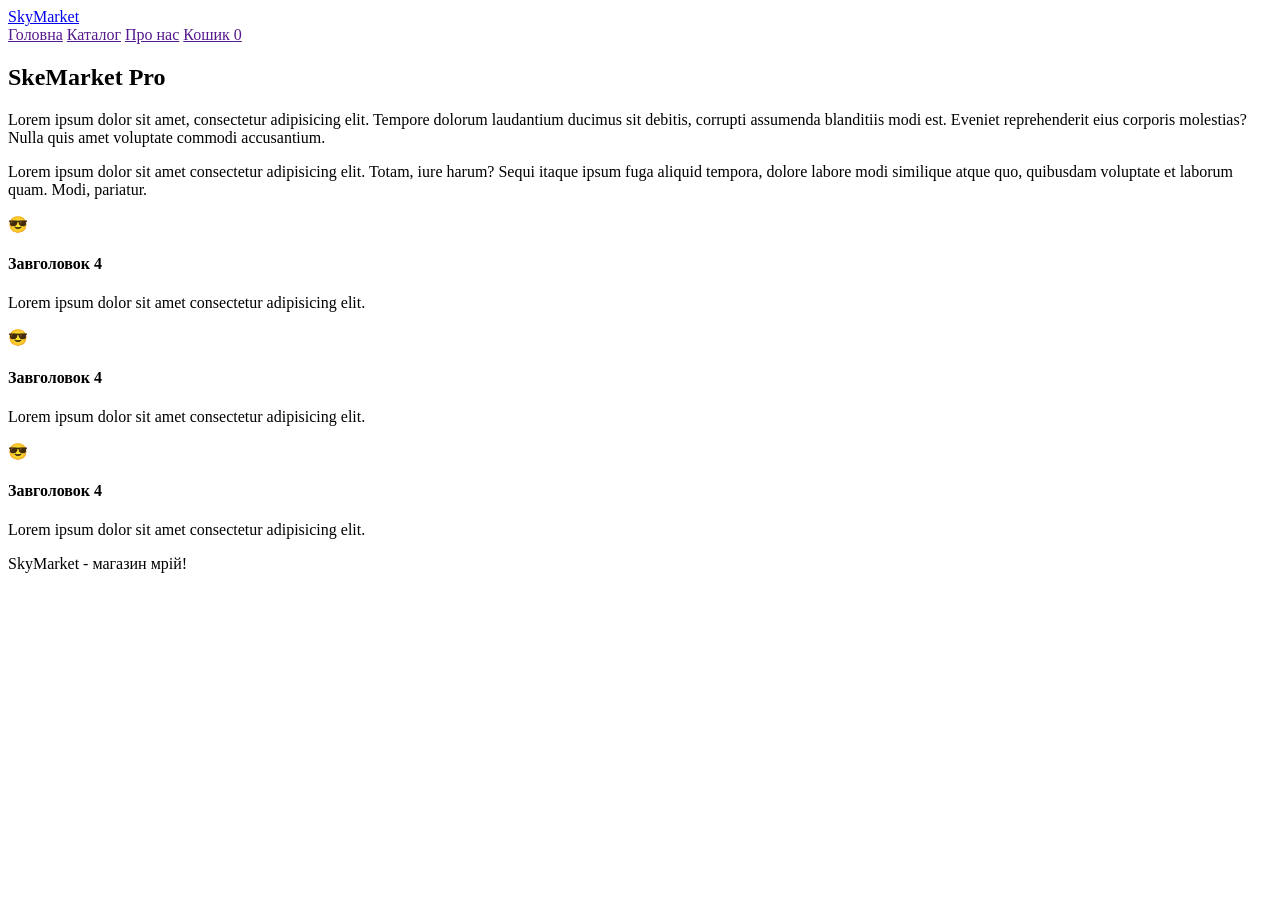
==== about.html @ 2f189d74 "Update about.html" ====
<!DOCTYPE html>
<html lang="en">

<head>
    <meta charset="UTF-8">
    <meta name="viewport" content="width=device-width, initial-scale=1.0">
    <title>SkyMarket - Головна</title>
    <link rel="stylesheet" href="css/style.css">
</head>

<body>
    <header>
        <div class="header-inner">
            <a class="logo" href="index.html">SkyMarket</a>
            <nav>
                <a class="nav-btn active" href="">Головна</a>
                <a class="nav-btn" href="">Каталог</a>
                <a class="nav-btn" href="">Про нас</a>
                <a class="nav-btn" href="">
                    Кошик <span class="cart-count" id="cart-count">0</span>
                </a>
            </nav>
        </div>
    </header>

    <main>
        <div class="about-section">
            <h2>SkeMarket Pro</h2>
            <p>Lorem ipsum dolor sit amet, consectetur adipisicing elit. Tempore dolorum laudantium ducimus sit debitis,
                corrupti assumenda blanditiis modi est. Eveniet reprehenderit eius corporis molestias? Nulla quis amet
                voluptate commodi accusantium.</p>
            <p>Lorem ipsum dolor sit amet consectetur adipisicing elit. Totam, iure harum? Sequi itaque ipsum fuga
                aliquid tempora, dolore labore modi similique atque quo, quibusdam voluptate et laborum quam. Modi,
                pariatur.</p>

            <div class="about-cards">
                <div class="about-card">
                    <div class="icon">😎</div>
                    <h4>Завголовок 4</h4>
                    <p>Lorem ipsum dolor sit amet consectetur adipisicing elit.</p>
                </div>
                 <div class="about-cards">
                <div class="about-card">
                    <div class="icon">😎</div>
                    <h4>Завголовок 4</h4>
                    <p>Lorem ipsum dolor sit amet consectetur adipisicing elit.</p>
                </div>
                 <div class="about-cards">
                <div class="about-card">
                    <div class="icon">😎</div>
                    <h4>Завголовок 4</h4>
                    <p>Lorem ipsum dolor sit amet consectetur adipisicing elit.</p>
                </div>
            </div>
        </div>
    </main>

    <footer>SkyMarket - магазин мрій!</footer>

    <div class="toast" id="toast"></div>

    <script src="js/products.js"></script>
    <script src="js/cart.js"></script>
    <script src="js/utils.js"></script>
</body>

</html>
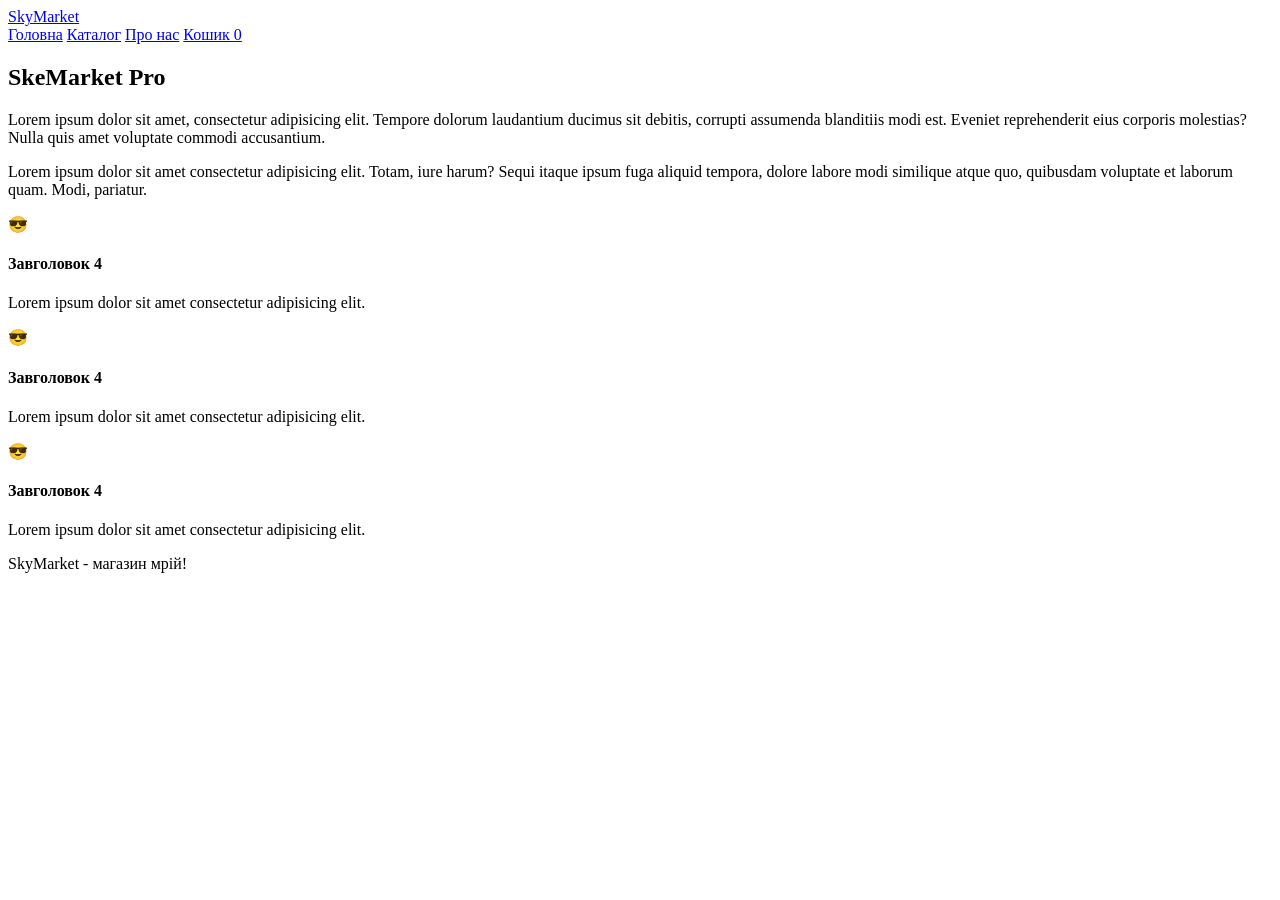
==== commit b4bcea96: "a" ====
--- a/about.html
+++ b/about.html
@@ -13,10 +13,10 @@
         <div class="header-inner">
             <a class="logo" href="index.html">SkyMarket</a>
             <nav>
-                <a class="nav-btn active" href="">Головна</a>
-                <a class="nav-btn" href="">Каталог</a>
-                <a class="nav-btn" href="">Про нас</a>
-                <a class="nav-btn" href="">
+                <a class="nav-btn active" href="index.html">Головна</a>
+                <a class="nav-btn" href="catalog.html">Каталог</a>
+                <a class="nav-btn" href="about.html">Про нас</a>
+                <a class="nav-btn" href="card.html">
                     Кошик <span class="cart-count" id="cart-count">0</span>
                 </a>
             </nav>
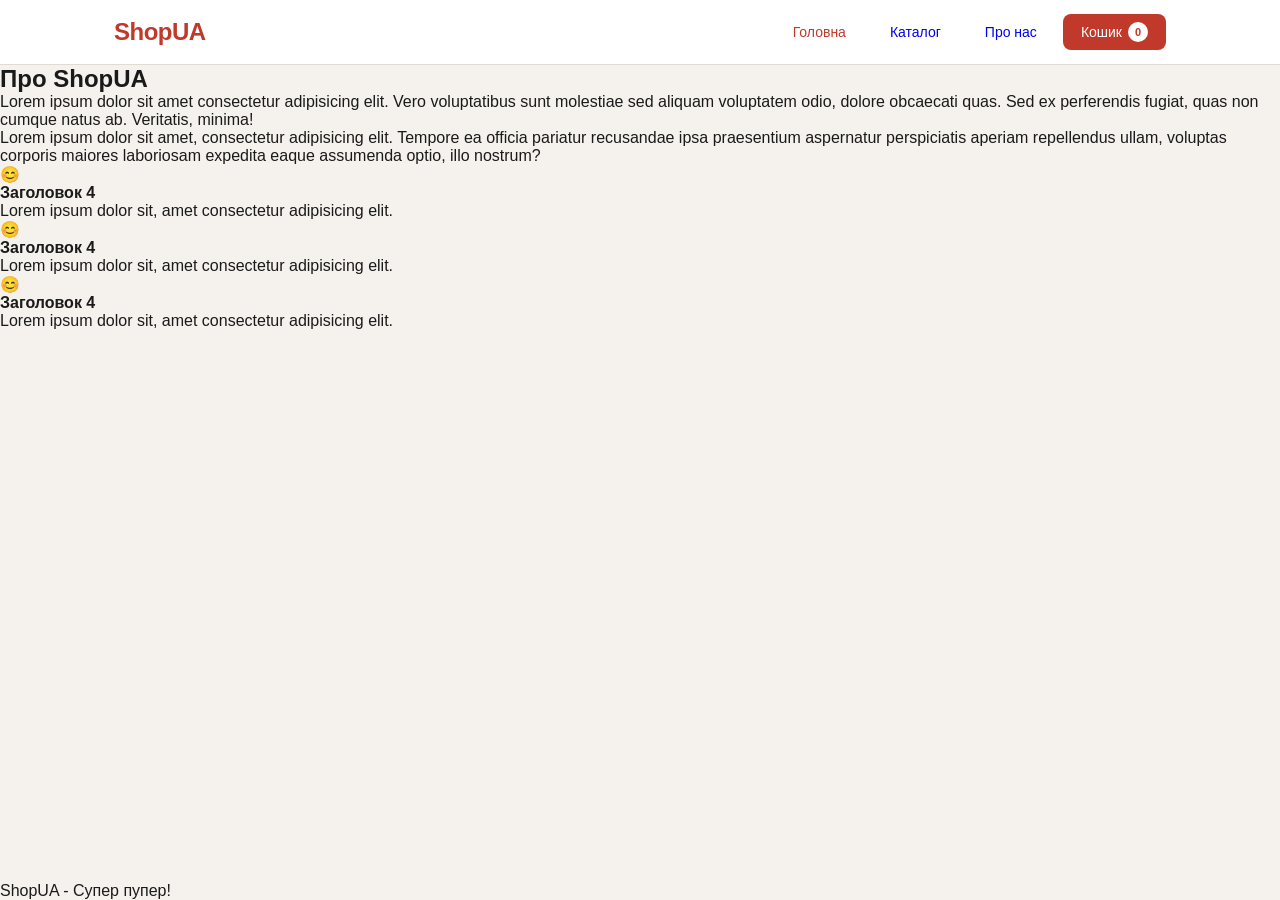
==== commit eaf29168: "update" ====
--- a/about.html
+++ b/about.html
@@ -1,22 +1,20 @@
 <!DOCTYPE html>
 <html lang="en">
-
 <head>
     <meta charset="UTF-8">
     <meta name="viewport" content="width=device-width, initial-scale=1.0">
-    <title>SkyMarket - Головна</title>
+    <title>ShopUA - Про нас</title>
     <link rel="stylesheet" href="css/style.css">
 </head>
-
 <body>
     <header>
         <div class="header-inner">
-            <a class="logo" href="index.html">SkyMarket</a>
+            <a class="logo" href="index.html">ShopUA</a>
             <nav>
                 <a class="nav-btn active" href="index.html">Головна</a>
                 <a class="nav-btn" href="catalog.html">Каталог</a>
                 <a class="nav-btn" href="about.html">Про нас</a>
-                <a class="nav-btn" href="card.html">
+                <a class="cart-btn" href="cart.html">
                     Кошик <span class="cart-count" id="cart-count">0</span>
                 </a>
             </nav>
@@ -25,37 +23,31 @@
 
     <main>
         <div class="about-section">
-            <h2>SkeMarket Pro</h2>
-            <p>Lorem ipsum dolor sit amet, consectetur adipisicing elit. Tempore dolorum laudantium ducimus sit debitis,
-                corrupti assumenda blanditiis modi est. Eveniet reprehenderit eius corporis molestias? Nulla quis amet
-                voluptate commodi accusantium.</p>
-            <p>Lorem ipsum dolor sit amet consectetur adipisicing elit. Totam, iure harum? Sequi itaque ipsum fuga
-                aliquid tempora, dolore labore modi similique atque quo, quibusdam voluptate et laborum quam. Modi,
-                pariatur.</p>
+            <h2>Про ShopUA</h2>
+            <p>Lorem ipsum dolor sit amet consectetur adipisicing elit. Vero voluptatibus sunt molestiae sed aliquam voluptatem odio, dolore obcaecati quas. Sed ex perferendis fugiat, quas non cumque natus ab. Veritatis, minima!</p>
+            <p>Lorem ipsum dolor sit amet, consectetur adipisicing elit. Tempore ea officia pariatur recusandae ipsa praesentium aspernatur perspiciatis aperiam repellendus ullam, voluptas corporis maiores laboriosam expedita eaque assumenda optio, illo nostrum?</p>
 
             <div class="about-cards">
                 <div class="about-card">
-                    <div class="icon">😎</div>
-                    <h4>Завголовок 4</h4>
-                    <p>Lorem ipsum dolor sit amet consectetur adipisicing elit.</p>
+                    <div class="icon">😊</div>
+                    <h4>Заголовок 4</h4>
+                    <p>Lorem ipsum dolor sit, amet consectetur adipisicing elit.</p>
                 </div>
-                 <div class="about-cards">
                 <div class="about-card">
-                    <div class="icon">😎</div>
-                    <h4>Завголовок 4</h4>
-                    <p>Lorem ipsum dolor sit amet consectetur adipisicing elit.</p>
+                    <div class="icon">😊</div>
+                    <h4>Заголовок 4</h4>
+                    <p>Lorem ipsum dolor sit, amet consectetur adipisicing elit.</p>
                 </div>
-                 <div class="about-cards">
                 <div class="about-card">
-                    <div class="icon">😎</div>
-                    <h4>Завголовок 4</h4>
-                    <p>Lorem ipsum dolor sit amet consectetur adipisicing elit.</p>
+                    <div class="icon">😊</div>
+                    <h4>Заголовок 4</h4>
+                    <p>Lorem ipsum dolor sit, amet consectetur adipisicing elit.</p>
                 </div>
             </div>
         </div>
     </main>
 
-    <footer>SkyMarket - магазин мрій!</footer>
+    <footer>ShopUA - Супер пупер!</footer>
 
     <div class="toast" id="toast"></div>
 
@@ -63,5 +55,4 @@
     <script src="js/cart.js"></script>
     <script src="js/utils.js"></script>
 </body>
-
 </html>
--- a/css/style.css
+++ b/css/style.css
@@ -0,0 +1,121 @@
+:root {
+    --bg: #f5f2ed;
+    --surface: #ffffff;
+    --accent: #c0392b;
+    --accent2: #e8d5b0;
+    --text: #1a1a1a;
+    --muted: #888;
+    --border: #e0dbd3;
+    --radius: 8px;
+    --shadow: 0 2px 12px rgba(0,0,0,0.08);
+}
+
+* {
+    box-sizing: border-box;
+    margin: 0;
+    padding: 0;
+}
+
+body {
+    font-family: sans-serif;
+    background-color: var(--bg);
+    color: var(--text);
+    font-weight: 400;
+    min-height: 100vh;
+    display: flex;
+    flex-direction: column;
+}
+
+main {
+    flex: 1;
+}
+
+header {
+    background-color: var(--surface);
+    border-bottom: 1px solid var(--border);
+    position: sticky;
+    top: 0;
+    z-index: 100;
+}
+
+.header-inner {
+    max-width: 1100px;
+    margin: 0 auto;
+    padding: 0px 24px;
+    height: 64px;
+    display: flex;
+    align-items: center;
+    justify-content: space-between;
+}
+
+.logo {
+    font-family: 'Segoe UI', Tahoma, Geneva, Verdana, sans-serif;
+    font-size: 24px;
+    font-weight: bold;
+    color: var(--accent);
+    text-decoration: none;
+    letter-spacing: -0.5px;
+}
+
+nav {
+    display: flex;
+    gap: 8px;
+    align-items: center;
+}
+
+.nav-btn {
+    background-color: none;
+    border: none;
+    cursor: pointer;
+    font-family: 'Segoe UI', Tahoma, Geneva, Verdana, sans-serif;
+    font-size: 14px;
+    font-weight: 500;
+    padding: 8px 18px;
+    border-radius: var(--radius);
+    text-decoration: none;
+    display: inline-flex;
+    align-items: center;
+    transition: background-color 0.2s;
+}
+
+.nav-btn:hover {
+    background-color: var(--bg);
+}
+
+.nav-btn.active {
+    color: var(--accent);
+}
+
+.cart-btn {
+    background-color: var(--accent);
+    color: #fff;
+    border: none;
+    cursor: pointer;
+    font-family: 'Segoe UI', Tahoma, Geneva, Verdana, sans-serif;
+    font-size: 14px;
+    font-weight: 500;
+    padding: 8px 18px;
+    border-radius: var(--radius);
+    text-decoration: none;
+    display: inline-flex;
+    align-items: center;
+    gap: 6px;
+    transition: opacity 0.2s;
+  }
+
+  .cart-btn:hover {
+    opacity: 0.85s;
+  }
+
+  .cart-count {
+    background-color: #fff;
+    color: var(--accent);
+    border-radius: 50%;
+    width: 20px;
+    height: 20px;
+    font-size: 11px;
+    font-weight: 700;
+    display: inline-flex;
+    align-items: center;
+    justify-content: center;
+  }
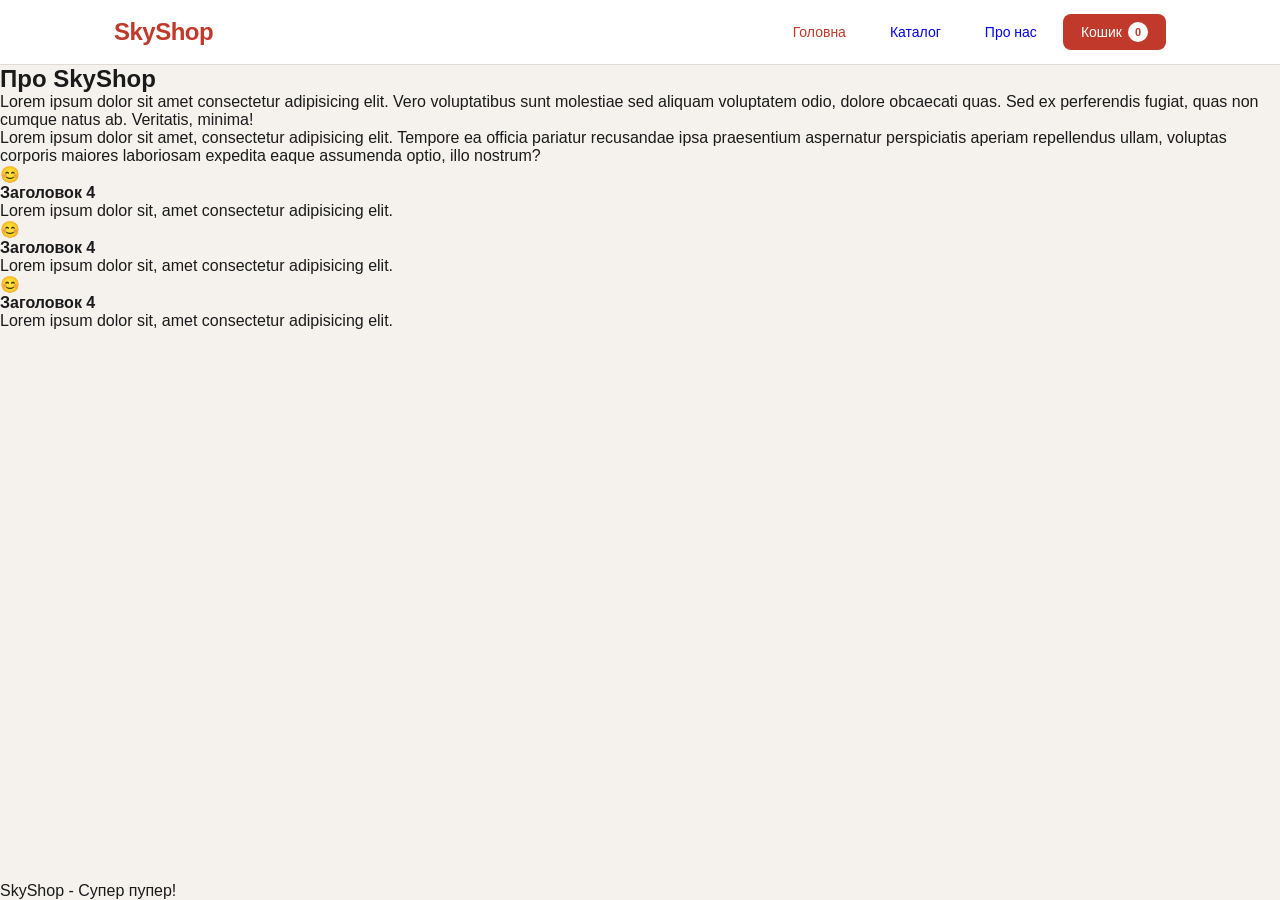
==== commit faf52b8d: "update" ====
--- a/about.html
+++ b/about.html
@@ -3,13 +3,13 @@
 <head>
     <meta charset="UTF-8">
     <meta name="viewport" content="width=device-width, initial-scale=1.0">
-    <title>ShopUA - Про нас</title>
+    <title>SkyShop - Про нас</title>
     <link rel="stylesheet" href="css/style.css">
 </head>
 <body>
     <header>
         <div class="header-inner">
-            <a class="logo" href="index.html">ShopUA</a>
+            <a class="logo" href="index.html">SkyShop</a>
             <nav>
                 <a class="nav-btn active" href="index.html">Головна</a>
                 <a class="nav-btn" href="catalog.html">Каталог</a>
@@ -23,7 +23,7 @@
 
     <main>
         <div class="about-section">
-            <h2>Про ShopUA</h2>
+            <h2>Про SkyShop</h2>
             <p>Lorem ipsum dolor sit amet consectetur adipisicing elit. Vero voluptatibus sunt molestiae sed aliquam voluptatem odio, dolore obcaecati quas. Sed ex perferendis fugiat, quas non cumque natus ab. Veritatis, minima!</p>
             <p>Lorem ipsum dolor sit amet, consectetur adipisicing elit. Tempore ea officia pariatur recusandae ipsa praesentium aspernatur perspiciatis aperiam repellendus ullam, voluptas corporis maiores laboriosam expedita eaque assumenda optio, illo nostrum?</p>
 
@@ -47,7 +47,7 @@
         </div>
     </main>
 
-    <footer>ShopUA - Супер пупер!</footer>
+    <footer>SkyShop - Супер пупер!</footer>
 
     <div class="toast" id="toast"></div>
 
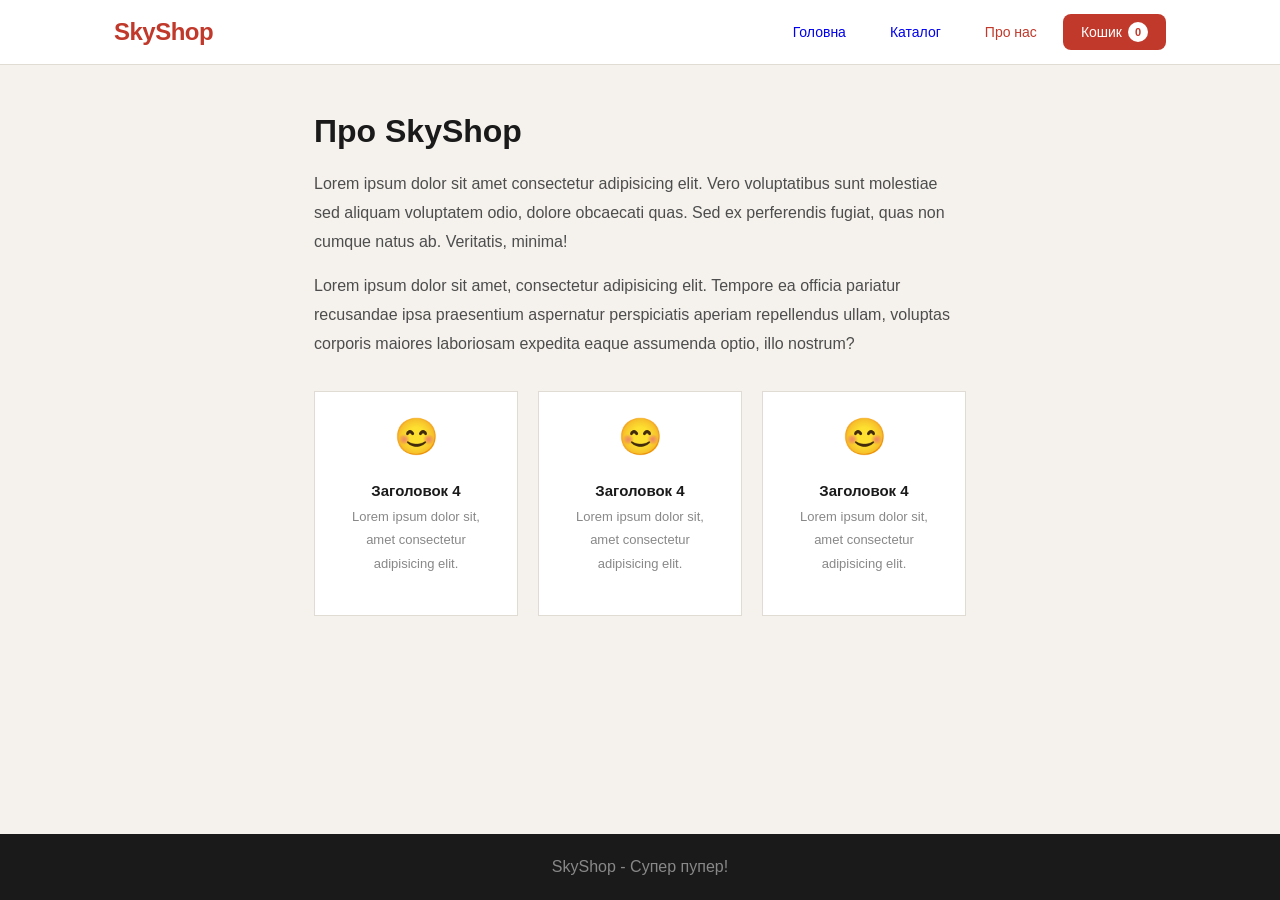
==== commit 5ae8a36c: "d" ====
--- a/about.html
+++ b/about.html
@@ -11,9 +11,9 @@
         <div class="header-inner">
             <a class="logo" href="index.html">SkyShop</a>
             <nav>
-                <a class="nav-btn active" href="index.html">Головна</a>
+                <a class="nav-btn " href="index.html">Головна</a>
                 <a class="nav-btn" href="catalog.html">Каталог</a>
-                <a class="nav-btn" href="about.html">Про нас</a>
+                <a class="nav-btn active" href="about.html">Про нас</a>
                 <a class="cart-btn" href="cart.html">
                     Кошик <span class="cart-count" id="cart-count">0</span>
                 </a>
--- a/css/style.css
+++ b/css/style.css
@@ -1,121 +1,334 @@
 :root {
-    --bg: #f5f2ed;
-    --surface: #ffffff;
-    --accent: #c0392b;
-    --accent2: #e8d5b0;
-    --text: #1a1a1a;
-    --muted: #888;
-    --border: #e0dbd3;
-    --radius: 8px;
-    --shadow: 0 2px 12px rgba(0,0,0,0.08);
+  --bg: #f5f2ed;
+  --surface: #ffffff;
+  --accent: #c0392b;
+  --accent2: #e8d5b0;
+  --text: #1a1a1a;
+  --muted: #888;
+  --border: #e0dbd3;
+  --radius: 8px;
+  --shadow: 0 2px 12px rgba(0,0,0,0.08);
 }
 
 * {
-    box-sizing: border-box;
-    margin: 0;
-    padding: 0;
+  box-sizing: border-box;
+  margin: 0;
+  padding: 0;
 }
 
 body {
-    font-family: sans-serif;
-    background-color: var(--bg);
-    color: var(--text);
-    font-weight: 400;
-    min-height: 100vh;
-    display: flex;
-    flex-direction: column;
+  font-family: sans-serif;
+  background-color: var(--bg);
+  color: var(--text);
+  font-weight: 400;
+  min-height: 100vh;
+  display: flex;
+  flex-direction: column;
 }
 
 main {
-    flex: 1;
+  flex: 1;
 }
 
 header {
-    background-color: var(--surface);
-    border-bottom: 1px solid var(--border);
-    position: sticky;
-    top: 0;
-    z-index: 100;
+  background-color: var(--surface);
+  border-bottom: 1px solid var(--border);
+  position: sticky;
+  top: 0;
+  z-index: 100;
 }
 
 .header-inner {
-    max-width: 1100px;
-    margin: 0 auto;
-    padding: 0px 24px;
-    height: 64px;
-    display: flex;
-    align-items: center;
-    justify-content: space-between;
+  max-width: 1100px;
+  margin: 0 auto;
+  padding: 0px 24px;
+  height: 64px;
+  display: flex;
+  align-items: center;
+  justify-content: space-between;
 }
 
 .logo {
-    font-family: 'Segoe UI', Tahoma, Geneva, Verdana, sans-serif;
-    font-size: 24px;
-    font-weight: bold;
-    color: var(--accent);
-    text-decoration: none;
-    letter-spacing: -0.5px;
+  font-family: 'Segoe UI', Tahoma, Geneva, Verdana, sans-serif;
+  font-size: 24px;
+  font-weight: bold;
+  color: var(--accent);
+  text-decoration: none;
+  letter-spacing: -0.5px;
 }
 
 nav {
-    display: flex;
-    gap: 8px;
-    align-items: center;
+  display: flex;
+  gap: 8px;
+  align-items: center;
 }
 
 .nav-btn {
-    background-color: none;
-    border: none;
-    cursor: pointer;
-    font-family: 'Segoe UI', Tahoma, Geneva, Verdana, sans-serif;
-    font-size: 14px;
-    font-weight: 500;
-    padding: 8px 18px;
-    border-radius: var(--radius);
-    text-decoration: none;
-    display: inline-flex;
-    align-items: center;
-    transition: background-color 0.2s;
+  background-color: none;
+  border: none;
+  cursor: pointer;
+  font-family: 'Segoe UI', Tahoma, Geneva, Verdana, sans-serif;
+  font-size: 14px;
+  font-weight: 500;
+  padding: 8px 18px;
+  border-radius: var(--radius);
+  text-decoration: none;
+  display: inline-flex;
+  align-items: center;
+  transition: background-color 0.2s;
 }
 
 .nav-btn:hover {
-    background-color: var(--bg);
+  background-color: var(--bg);
 }
 
 .nav-btn.active {
-    color: var(--accent);
+  color: var(--accent);
 }
 
 .cart-btn {
-    background-color: var(--accent);
-    color: #fff;
-    border: none;
-    cursor: pointer;
-    font-family: 'Segoe UI', Tahoma, Geneva, Verdana, sans-serif;
-    font-size: 14px;
-    font-weight: 500;
-    padding: 8px 18px;
-    border-radius: var(--radius);
-    text-decoration: none;
-    display: inline-flex;
-    align-items: center;
-    gap: 6px;
-    transition: opacity 0.2s;
-  }
-
-  .cart-btn:hover {
-    opacity: 0.85s;
-  }
-
-  .cart-count {
-    background-color: #fff;
-    color: var(--accent);
-    border-radius: 50%;
-    width: 20px;
-    height: 20px;
-    font-size: 11px;
-    font-weight: 700;
-    display: inline-flex;
-    align-items: center;
-    justify-content: center;
-  }+  background-color: var(--accent);
+  color: #fff;
+  border: none;
+  cursor: pointer;
+  font-family: 'Segoe UI', Tahoma, Geneva, Verdana, sans-serif;
+  font-size: 14px;
+  font-weight: 500;
+  padding: 8px 18px;
+  border-radius: var(--radius);
+  text-decoration: none;
+  display: inline-flex;
+  align-items: center;
+  gap: 6px;
+  transition: opacity 0.2s;
+}
+
+.cart-btn:hover {
+  opacity: 0.85s;
+}
+
+.cart-count {
+  background-color: #fff;
+  color: var(--accent);
+  border-radius: 50%;
+  width: 20px;
+  height: 20px;
+  font-size: 11px;
+  font-weight: 700;
+  display: inline-flex;
+  align-items: center;
+  justify-content: center;
+}
+
+.products-grid {
+  display: grid;
+  gap: 24px;
+  grid-template-columns: repeat(auto-fill, minmax(240px, 1fr));
+}
+
+.product-card {
+  background-color: var(--surface);
+  border: 1px solid var(--border);
+  border-radius: var(--radius);
+  overflow: hidden;
+  box-shadow: var(--shadow);
+  text-decoration: none;
+  color: var(--text);
+  display: block;
+  transition: transform 0.2s, box-shadow 0.2s;
+}
+
+.product-card:hover {
+  transform: translateY(-4px);
+  box-shadow: 0 8px 24px rgba(0,0,0,0.12);
+}
+
+.product-img {
+  width: 100%;
+  height: 200px;
+  display: flex;
+  align-items: center;
+  justify-content: center;
+  font-size: 64px;
+  background-color: var(--bg);
+}
+
+.product-info {
+  padding: 20px;
+}
+
+.product-name {
+  font-weight: bold;
+  font-size: 16px;
+  margin-bottom: 5px;
+}
+
+.product-category {
+  font-size: 12px;
+  color: var(--muted);
+  margin-bottom: 12px;
+}
+
+.product-footer {
+  display: flex;
+  align-items: center;
+  justify-content: space-between;
+}
+
+.product-price {
+  font-family: 'Segoe UI', Tahoma, Geneva, Verdana, sans-serif;
+  font-size: 20px;
+  color: var(--accent);
+}
+
+.btn-add {
+  background-color: var(--accent);
+  color: #fff;
+  border: none;
+  cursor: pointer;
+  font-size: 14px;
+  padding: 7px 14px;
+  border-radius: var(--radius);
+  transition: opacity 0.2s, transform 0.15s;
+}
+
+.btn-add:hover {
+  opacity: 0.85;
+  transform: scale(1.05);
+}
+
+.btn-add:active {
+  transform: scale(0.97);
+}
+
+.hero {
+  background: linear-gradient(135deg, #2c1a0e 0%, var(--accent) 100%);
+  color: #fff;
+  padding: 80px 24px;
+  text-align: center;
+}
+
+.hero h1 {
+  font-size: 64px;
+  font-weight: bold;
+  margin-bottom: 15px;
+}
+
+.hero p {
+  font-size: 14px;
+  opacity: 0.75;
+  margin-bottom: 35px;
+}
+
+.btn-primary {
+  background-color: var(--accent);
+  color: #fff;
+  border: none;
+  cursor: pointer;
+  font-size: 18px;
+  padding: 14px 28px;
+  border-radius: var(--radius);
+  transition: opacity 0.2s, transform 0.15s;
+  text-decoration: none;
+}
+
+.btn-primary:hover {
+  opacity: 0.85;
+  transform: scale(1.05);
+}
+
+.btn-primary:active {
+  transform: scale(0.97);
+}
+
+.section {
+  max-width: 1100px;
+  margin: 0 auto;
+  padding: 48px 24px;
+}
+
+.section-title {
+  font-size: 28px;
+  margin-bottom: 32px;
+  padding-bottom: 12px;
+  border-bottom: 2px solid var(--accent2);
+}
+
+footer {
+  background-color: #1a1a1a;
+  color: #888;
+  text-align: center;
+  padding: 24px;
+}
+
+.categories {
+  display: flex;
+  gap: 12px;
+  flex-wrap: wrap;
+  margin-bottom: 32px;
+}
+
+.cat-btn {
+background: var(--surface);
+border: 1px solid var(--border);
+cursor: pointer;
+font-family: 'Fira Sans', sans-serif;
+font-size: 14px;
+padding: 8px 18px;
+border-radius: 20px;
+transition: all 0.2s;
+}
+.cat-btn:hover, .cat-btn.active {
+background: var(--accent);
+color: #fff;
+border-color: var(--accent);
+}
+
+.about-section {
+  max-width: 700px;
+  margin: 0 auto;
+  padding: 48px 24px;
+}
+
+.about-section h2 {
+  font-size: 32px;
+  margin-bottom: 20px;
+}
+
+.about-section p {
+  font-size: 16px;
+  line-height: 1.8;
+  color: #4d4d4d;
+  margin-bottom: 16px;
+}
+
+.about-cards {
+  display: grid;
+  grid-template-columns: repeat(3, 1fr);
+  gap: 20px;
+  margin-top: 32px;
+}
+
+.about-card .icon {
+  font-size: 36px;
+  margin-bottom: 24px;
+}
+
+.about-cards h4 {
+  font-size: 15px;
+  font-weight: bold;
+  margin-bottom: 6px;
+}
+
+.about-card p {
+  font-size:  13px;
+  color: var(--muted);
+}
+
+.about-card {
+  background: var(--surface);
+  border: 1px solid var(--border);
+  border-radius: var(--border);
+  padding: 24px;
+  text-align: center;
+}
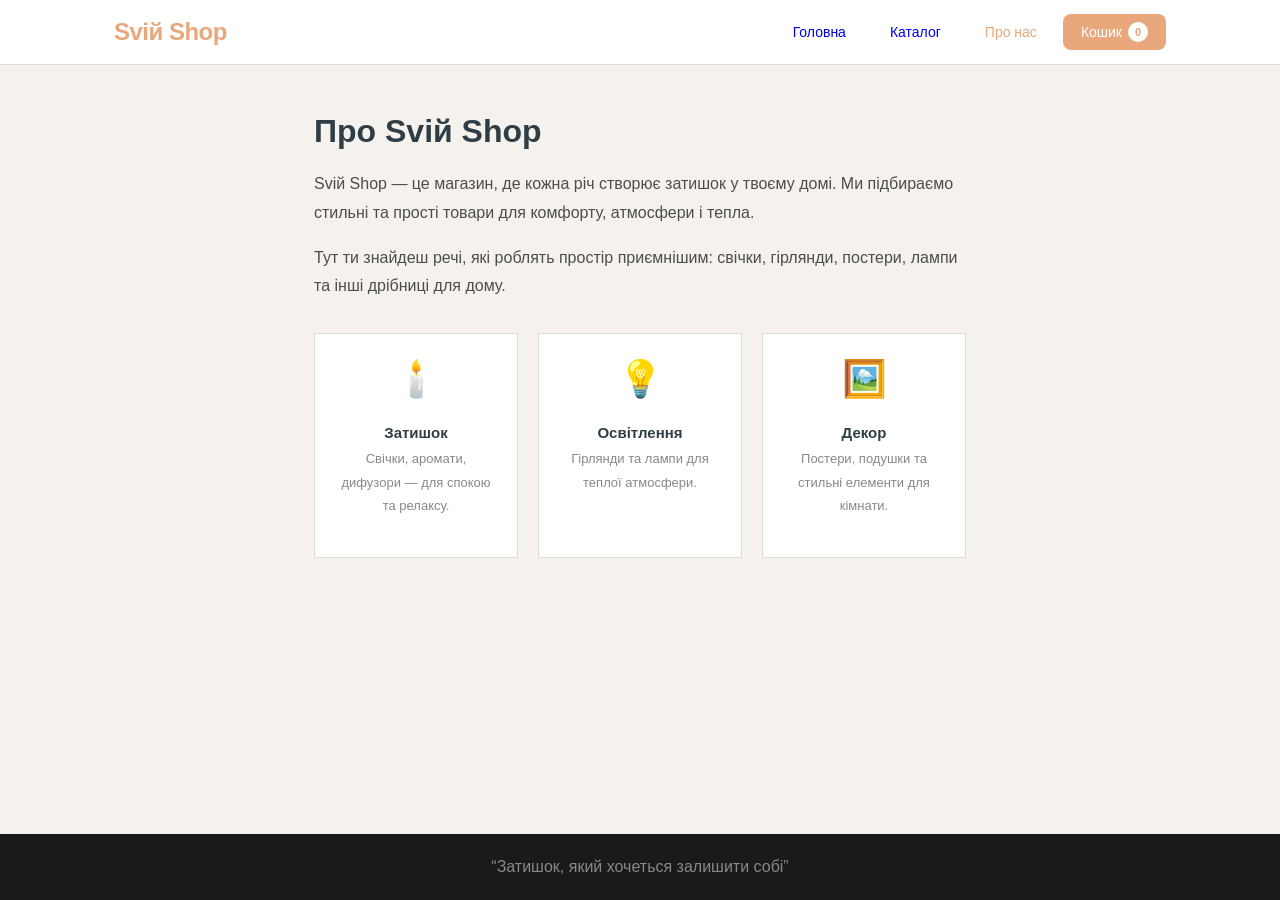
==== commit 62b1c10e: "ааа" ====
--- a/about.html
+++ b/about.html
@@ -3,13 +3,13 @@
 <head>
     <meta charset="UTF-8">
     <meta name="viewport" content="width=device-width, initial-scale=1.0">
-    <title>SkyShop - Про нас</title>
+    <title>Svій Shop - Про нас</title>
     <link rel="stylesheet" href="css/style.css">
 </head>
 <body>
     <header>
         <div class="header-inner">
-            <a class="logo" href="index.html">SkyShop</a>
+            <a class="logo" href="index.html">Svій Shop</a>
             <nav>
                 <a class="nav-btn " href="index.html">Головна</a>
                 <a class="nav-btn" href="catalog.html">Каталог</a>
@@ -23,36 +23,41 @@
 
     <main>
         <div class="about-section">
-            <h2>Про SkyShop</h2>
-            <p>Lorem ipsum dolor sit amet consectetur adipisicing elit. Vero voluptatibus sunt molestiae sed aliquam voluptatem odio, dolore obcaecati quas. Sed ex perferendis fugiat, quas non cumque natus ab. Veritatis, minima!</p>
-            <p>Lorem ipsum dolor sit amet, consectetur adipisicing elit. Tempore ea officia pariatur recusandae ipsa praesentium aspernatur perspiciatis aperiam repellendus ullam, voluptas corporis maiores laboriosam expedita eaque assumenda optio, illo nostrum?</p>
+            <h2>Про Svій Shop</h2>
+            <p>Svій Shop — це магазин, де кожна річ створює затишок у твоєму домі.
+                Ми підбираємо стильні та прості товари для комфорту, атмосфери і тепла.</p>
+            <p>Тут ти знайдеш речі, які роблять простір приємнішим:
+                свічки, гірлянди, постери, лампи та інші дрібниці для дому.</p>
 
             <div class="about-cards">
                 <div class="about-card">
-                    <div class="icon">😊</div>
-                    <h4>Заголовок 4</h4>
-                    <p>Lorem ipsum dolor sit, amet consectetur adipisicing elit.</p>
+                    <div class="icon">🕯️</div>
+                    <h4>Затишок</h4>
+                    <p>Свічки, аромати, дифузори — для спокою та релаксу.</p>
                 </div>
                 <div class="about-card">
-                    <div class="icon">😊</div>
-                    <h4>Заголовок 4</h4>
-                    <p>Lorem ipsum dolor sit, amet consectetur adipisicing elit.</p>
+                    <div class="icon">💡 </div>
+                    <h4>Освітлення</h4>
+                    <p>Гірлянди та лампи для теплої атмосфери.</p>
                 </div>
                 <div class="about-card">
-                    <div class="icon">😊</div>
-                    <h4>Заголовок 4</h4>
-                    <p>Lorem ipsum dolor sit, amet consectetur adipisicing elit.</p>
+                    <div class="icon">🖼️</div>
+                    <h4>Декор</h4>
+                    <p>Постери, подушки та стильні елементи для кімнати.</p>
                 </div>
             </div>
         </div>
     </main>
 
-    <footer>SkyShop - Супер пупер!</footer>
+    <footer>“Затишок, який хочеться залишити собі”</footer>
 
     <div class="toast" id="toast"></div>
 
     <script src="js/products.js"></script>
     <script src="js/cart.js"></script>
     <script src="js/utils.js"></script>
+    <script>
+        updateCartCount();
+    </script>
 </body>
 </html>
--- a/css/style.css
+++ b/css/style.css
@@ -1,9 +1,12 @@
+@import url('https://fonts.googleapis.com/css2?family=Lobster+Two:ital,wght@0,400;0,700;1,400;1,700&family=Pacifico&family=Story+Script&family=Zen+Dots&display=swap');
+
+@import url('https://fonts.googleapis.com/css2?family=Lobster+Two:ital,wght@0,400;0,700;1,400;1,700&family=Pacifico&family=Roboto+Slab:wght@100..900&family=Story+Script&family=Zen+Dots&display=swap');
 :root {
   --bg: #f5f2ed;
   --surface: #ffffff;
-  --accent: #c0392b;
+  --accent: #E8A87C;
   --accent2: #e8d5b0;
-  --text: #1a1a1a;
+  --text: #2F3E46;
   --muted: #888;
   --border: #e0dbd3;
   --radius: 8px;
@@ -127,6 +130,7 @@
 }
 
 .product-card {
+  font-family: "Lobster Two", sans-serif;
   background-color: var(--surface);
   border: 1px solid var(--border);
   border-radius: var(--radius);
@@ -209,6 +213,7 @@
 }
 
 .hero h1 {
+  font-family: "Lobster Two", sans-serif;
   font-size: 64px;
   font-weight: bold;
   margin-bottom: 15px;
@@ -331,4 +336,136 @@
   border-radius: var(--border);
   padding: 24px;
   text-align: center;
+}
+
+.cart-empty {
+  text-align: center;
+  padding: 80px 0;
+  color: var(--muted);
+}
+
+.cart-empty .empty-icon {
+  font-size: 64px;
+  margin-bottom: 16px;
+}
+
+.cart-summary {
+  background: var(--surface);
+  border: 1px solid var(--border);
+  border-radius: var(--radius);
+  padding: 24px;
+  margin-top: 24px;
+}
+
+.summary-row {
+  display: flex;
+  justify-content: space-between;
+  font-size: 15px;
+  margin-bottom: 10px;
+}
+
+.summary-row.total {
+  font-size: 18px;
+  font-weight: bold;
+  border-top: 1px solid var(--border);
+  padding-top: 12px;
+  margin-top: 8px;
+}
+
+.cart-item {
+  background: var(--surface);
+  border: 1px solid var(--border);
+  border-radius: var(--radius);
+  padding: 16px;
+  display: flex;
+  align-items: center;
+  gap: 16px;
+  margin-bottom: 12px;
+  animation: fadeIn 0.25s ease;
+}
+
+@keyframes fadeIn {
+  from {
+      opacity: 0;
+      transform: translateY(6px);
+  }
+  to {
+      opacity: 1;
+      transform: translateY(0px);
+  }
+}
+
+.cart-item-img {
+  font-size: 40px;
+  width: 64px;
+  height: 64px;
+  background: var(--bg);
+  border-radius: var(--radius);
+  display: flex;
+  align-items: center;
+  justify-content: center;
+  flex-shrink: 0;
+}
+
+.cart-item-info {
+  flex: 1;
+}
+
+.cart-item-name {
+  font-weight: bold;
+  font-size: 15px;
+}
+
+.cart-item-price {
+  font-size: 13px;
+  color: var(--muted);
+  margin-top: 2px;
+}
+
+.cart-item-right {
+  display: flex;
+  align-items: center;
+  gap: 16px;
+}
+
+.cart-item-total {
+  font-size: 18px;
+  color: var(--accent);
+  min-width: 72px;
+  text-align: right;
+}
+
+.remove-btn {
+  background: none;
+  border: none;
+  cursor: pointer;
+  font-size: 18px;
+  color: var(--muted);
+  padding: 4px;
+  transition: color 0.15s;
+}
+
+.remove-btn:hover {
+  color: var(--accent);
+}
+
+.toast {
+  position: fixed;
+  bottom:  24px;
+  right: 24px;
+  background-color: #ff0000;
+  color: #fff;
+  padding: 12px 20px;
+  border-radius: var(--radius);
+  font-size: 14px;
+  opacity: 0;
+  transform: translateY(12px);
+  pointer-events: none;
+  transition: all 0.3s;
+  z-index: 100;
+}
+
+.toast.show {
+  opacity: 1;
+  transform: translateY();
 }
